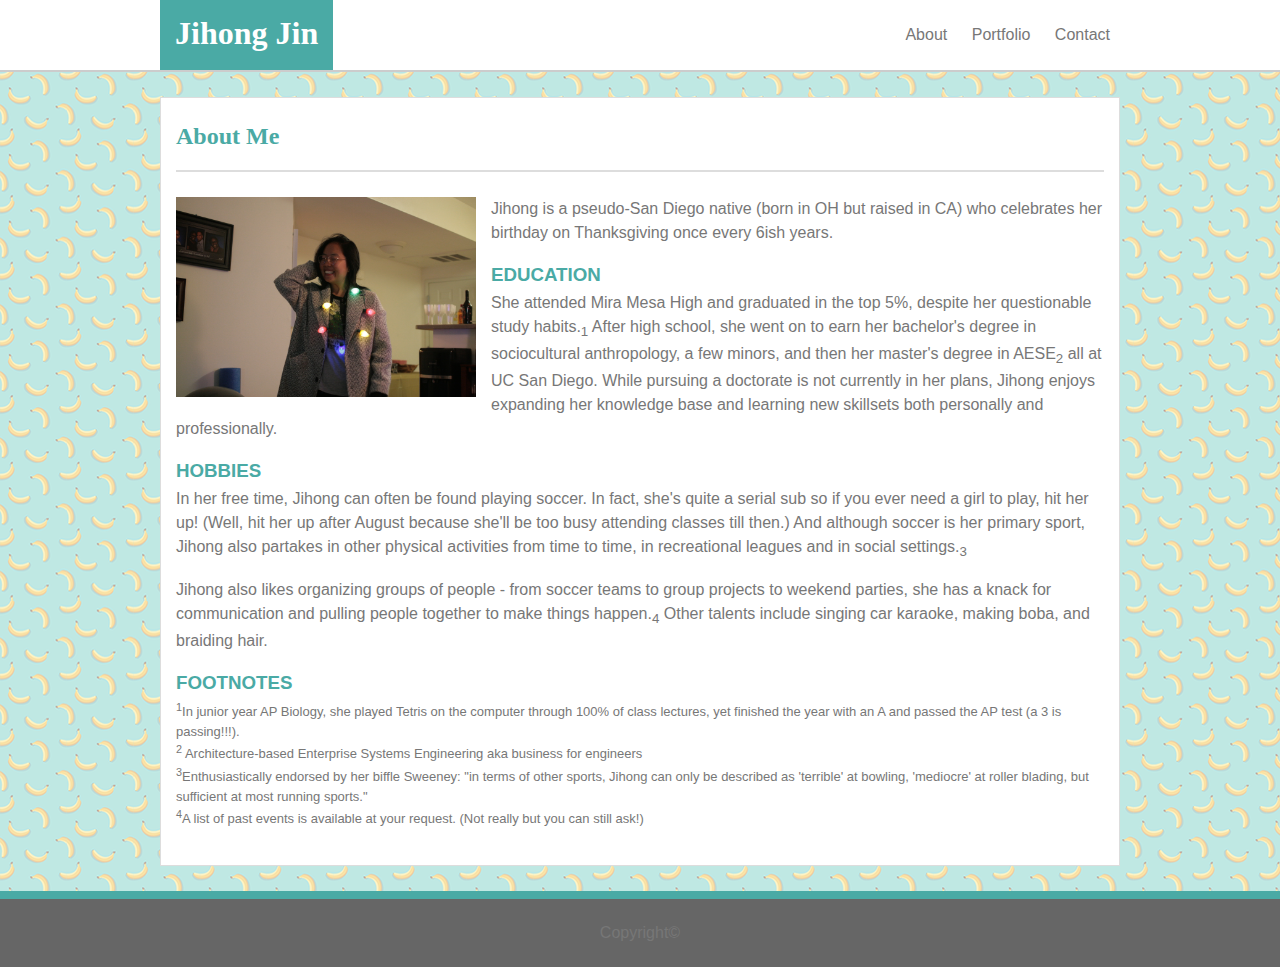
==== index.html @ 28afd3bb "3/7/19 copied 3-Responsive-Portfolio files" ====
<!DOCTYPE html>
<html lang="en">
    <head>
        <meta charset="UTF-8">
        <meta name="viewport" content="width=device-width, initial-scale=1.0">
        <title></title>
        <!--link rel="stylesheet" type="text/css" href="assets/css/reset.css"-->
        <link rel="stylesheet" type="text/css" href="assets/css/style.css">
    </head>
   
    <body>
        <header>
            <nav>
				<span id="jihongName" class="headingText">
	                <h1>Jihong Jin</h1>
				</span>
				<div  id="jihongLinks" class="otherText linkFlex">
					<ul>
						<li>
							<a href="./index.html">About</a>
						</li>
						<li>
							<a href="./portfolio.html">Portfolio</a>
						</li>
						<li>
							<a href="./contact.html">Contact</a>
						</li>
					</ul>
				</div>
            </nav>
        </header>
        
        <div class="mainContent">
			<div class="wrapper"> <!--div class="row"-->
				<div class="headingText" style="border-bottom: 2px solid #dddddd;"> <!--div class="col-md-12"-->
					<h2>About Me</h2>
				</div>
            </div>
			<div>
				<div class="clearfix otherText">
					<img id="jihongImg" src="./assets/images/IMG_9025.JPG" alt="candid of Jihong"> <!--class="img-fluid rounded"-->
					<p>Jihong is a pseudo-San Diego native (born in OH but raised in CA) who celebrates her birthday on Thanksgiving once every 6ish years.</p>
					<h3>EDUCATION</h3>
					<p>She attended Mira Mesa High and graduated in the top 5%, despite her questionable study habits.<sub>1</sub> After high school, she went on to earn her bachelor's degree in sociocultural anthropology, a few minors, and then her master's degree in AESE<sub>2</sub> all at UC San Diego. While pursuing a doctorate is not currently in her plans, Jihong enjoys expanding her knowledge base and learning new skillsets both personally and professionally.</p>
					<h3>HOBBIES</h3>
					<p>In her free time, Jihong can often be found playing soccer. In fact, she's quite a serial sub so if you ever need a girl to play, hit her up! (Well, hit her up after August because she'll be too busy attending classes till then.) And although soccer is her primary sport, Jihong also partakes in other physical activities from time to time, in recreational leagues and in social settings.<sub>3</sub></p>
					<p>Jihong also likes organizing groups of people - from soccer teams to group projects to weekend parties, she has a knack for communication and pulling people together to make things happen.<sub>4</sub> Other talents include singing car karaoke, making boba, and braiding hair.</p>
					<h3>FOOTNOTES</h3>
					<p class="smFont">
						<sup>1</sup>In junior year AP Biology, she played Tetris on the computer through 100% of class lectures, yet finished the year with an A and passed the AP test (a 3 is passing!!!).<br>
						<sup>2</sup> Architecture-based Enterprise Systems Engineering aka business for engineers<br>
						<sup>3</sup>Enthusiastically endorsed by her biffle Sweeney: "in terms of other sports, Jihong can only be described as 'terrible' at bowling, 'mediocre' at roller blading, but sufficient at most running sports."<br>
						<sup>4</sup>A list of past events is available at your request. (Not really but you can still ask!)<br>
						<sup></sup><br>
					</p>
				</div>
			</div>
        </div>

        <footer class="otherText">Copyright&copy;</footer>
    </body>
</html>


<!--
1. Colors:
   * Teal color (used for headings and backgrounds): `#4aaaa5`
-->
---- assets/css/style.css ----
body {
    background-image: url("../images/bananas.png");
    min-height: 100vh;
	min-width: 100vw;
    margin: 0;
	display: flex;
    flex-direction: column;
    /*border: 5px solid red;*/
}

.wrapper {
    margin: 25px 0;
}

header {
	width: 100%;
    background-color: #ffffff;
    border-bottom: 2px solid #cccccc;
    margin-bottom: 25px;
	display: flex;
	justify-content: center;
	align-items: stretch;
}

 nav {
    box-sizing: border-box;
	width: 960px;
	display: flex;
    justify-content: space-between;
}

#jihongName {
    color: white;
    background-color: #4aaaa5;
}

.linkFlex {
	display: flex;
	align-items: center;
}

li{
    display: inline-block;
    padding: 10px;
}

a {
    color: #777777;
    text-decoration: none;
}

.mainContent {
	width: 960px;
    box-sizing: border-box; /*includes padding and border in the total width and height*/
	margin-right: auto;
	margin-left: auto;
	padding-right: 15px;
	padding-left: 15px;
    background-color: #ffffff;
    border: 0.5px solid #dddddd;
	flex: 1 0 auto;
}

img {
    width: 300px;
    height: auto;
}

#jihongImg {
    float: left;
	padding-right: 15px;
}

h1 {
    padding: 15px;
    margin: 0 auto;
	font-size: 32px;
}

h2, h3 {
    color: #4aaaa5;
}

h3 {
    margin-bottom: 5px;
}

p {
    margin-top: 0;
    line-height: 1.5;
}

.imgFlex {
    display: flex;
    flex-flow: row wrap;
    justify-content: flex-start;
}

.imgBox {
    margin: 0 20px;
}

.imgCaption {
    background-color: #4aaaa5;
    color: white;
    width: 300px;
    margin: 0 auto;
    padding: 10px 0;
    text-align: center;
    position: relative;
    bottom: 60px;
    z-index: 5;
}

input, textarea {
    width: 100%;
    box-sizing: border-box;
    padding: 10px 15px;
    margin: 5px 0 15px 0;
    border: 0.5px solid #dddddd;
	line-height: 1.5;
}

button {
    background-color: #4aaaa5;
    color: white;
    font-family: 'Arial', 'Helvetica Neue', Helvetica, sans-serif;
    border: none;
    padding: 10px 25px;
    margin: 20px 0;
    text-align: center;
    font-size: 16px;
}

footer {
	/*width: 100%;*/
    background-color: #666666;
    border-top: 8px solid #4aaaa5;
    margin-top: 25px;
    padding: 25px;
    text-align: center;
	flex-shrink: 0;
}

.headingText {
    font-family: 'Georgia', Times, 'Times New Roman', serif;
}

.otherText {
    color: #777777;
    font-family: 'Arial', 'Helvetica Neue', Helvetica, sans-serif;
}

.smFont {
    font-size: small;
}

.clearfix::after {
    content: "";
    clear: both;
    display: table;
}


/*
need to fix header width/alignment in all media queries... 
*/
@media (max-width: 980px) { /*desktop*/

	.mainContent {
		width: 70%;
		margin-right: auto;
		margin-left: 15px;
	}

}

@media (max-width: 768px) { /*tablet*/

	.mainContent {
        width: 95%;
		margin: auto;
		/*margin-left: 15px;*/
	}

}

@media (max-width: 640px) { /*phone in landscape*/

    header{
		position: static;
	}
  
	nav {
		display: flex;
		flex-direction: column;
	}

	#jihongName, ul {
        text-align: center;
        padding: 0;
        width: 100%;
    }
    
    #jihongLinks {
        height: 50px;
    }

	img, .imgCaption {
	    width: 100%;
	}
  
}
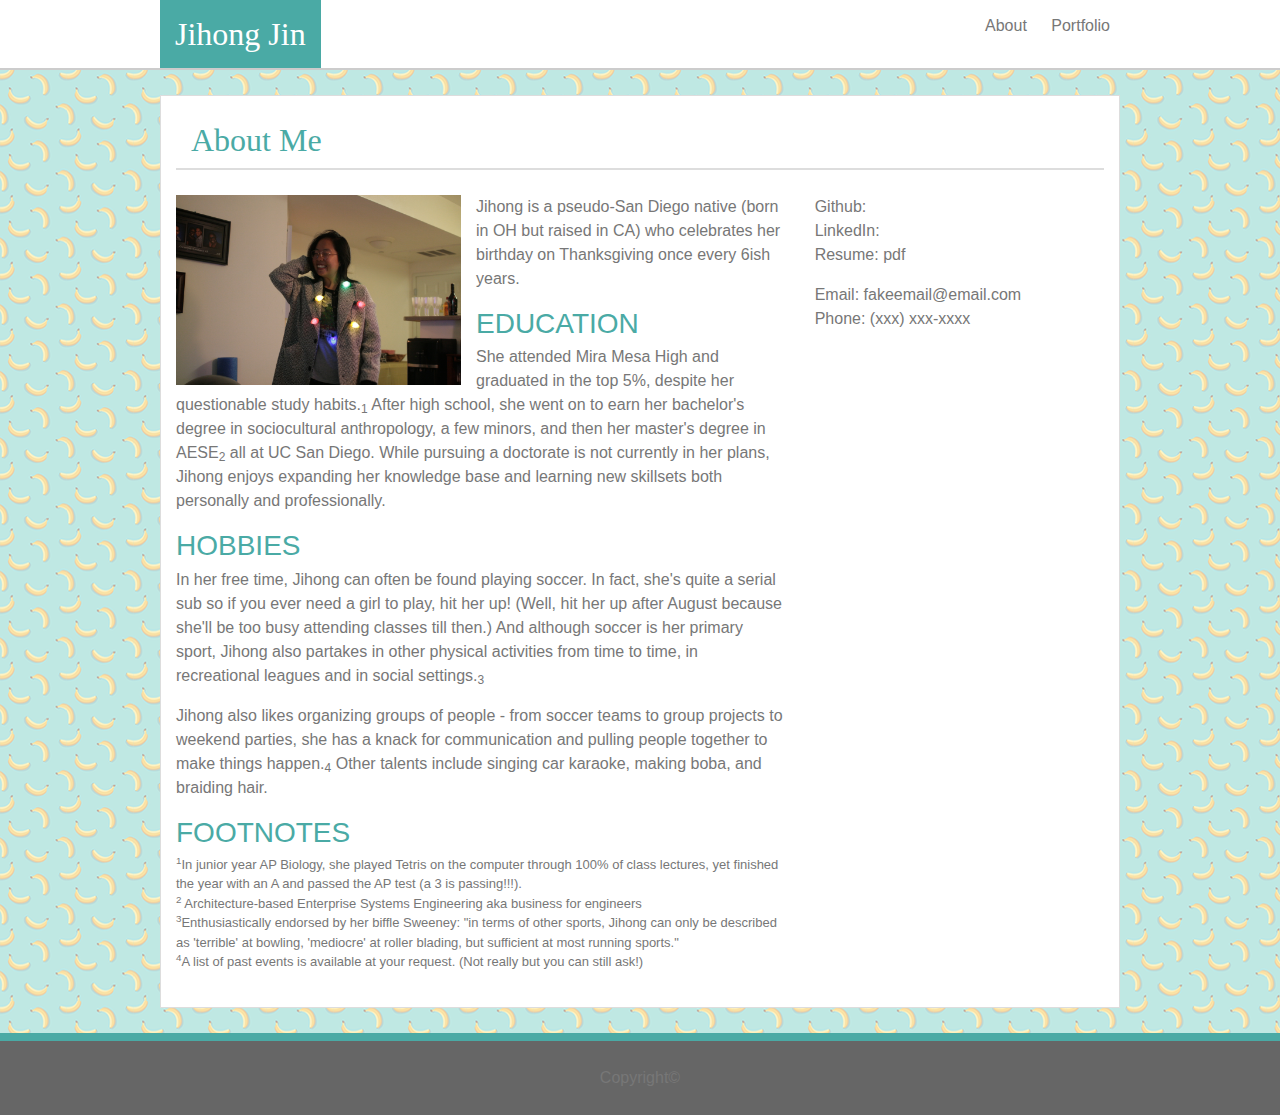
==== commit 45186b40: "commented out contact link" ====
--- a/index.html
+++ b/index.html
@@ -1,68 +1,96 @@
 <!DOCTYPE html>
 <html lang="en">
-    <head>
-        <meta charset="UTF-8">
-        <meta name="viewport" content="width=device-width, initial-scale=1.0">
-        <title></title>
-        <!--link rel="stylesheet" type="text/css" href="assets/css/reset.css"-->
-        <link rel="stylesheet" type="text/css" href="assets/css/style.css">
-    </head>
-   
-    <body>
-        <header>
-            <nav>
-				<span id="jihongName" class="headingText">
-	                <h1>Jihong Jin</h1>
-				</span>
-				<div  id="jihongLinks" class="otherText linkFlex">
-					<ul>
-						<li>
-							<a href="./index.html">About</a>
-						</li>
-						<li>
-							<a href="./portfolio.html">Portfolio</a>
-						</li>
-						<li>
+
+<head>
+	<meta charset="UTF-8">
+	<meta name="viewport" content="width=device-width, initial-scale=1.0">
+	<title></title>
+	<!--link rel="stylesheet" type="text/css" href="assets/css/reset.css"-->
+	<link rel="stylesheet" href="https://stackpath.bootstrapcdn.com/bootstrap/4.3.1/css/bootstrap.min.css"
+		integrity="sha384-ggOyR0iXCbMQv3Xipma34MD+dH/1fQ784/j6cY/iJTQUOhcWr7x9JvoRxT2MZw1T" crossorigin="anonymous">
+	<link rel="stylesheet" type="text/css" href="assets/css/style.css">
+</head>
+
+<body>
+	<header>
+		<nav>
+			<span id="jihongName" class="headingText">
+				<h1>Jihong Jin</h1>
+			</span>
+			<div id="jihongLinks" class="otherText linkFlex">
+				<ul>
+					<li>
+						<a href="./index.html">About</a>
+					</li>
+					<li>
+						<a href="./portfolio.html">Portfolio</a>
+					</li>
+					<!-- <li>
 							<a href="./contact.html">Contact</a>
-						</li>
-					</ul>
-				</div>
-            </nav>
-        </header>
-        
-        <div class="mainContent">
-			<div class="wrapper"> <!--div class="row"-->
-				<div class="headingText" style="border-bottom: 2px solid #dddddd;"> <!--div class="col-md-12"-->
-					<h2>About Me</h2>
-				</div>
-            </div>
-			<div>
-				<div class="clearfix otherText">
-					<img id="jihongImg" src="./assets/images/IMG_9025.JPG" alt="candid of Jihong"> <!--class="img-fluid rounded"-->
-					<p>Jihong is a pseudo-San Diego native (born in OH but raised in CA) who celebrates her birthday on Thanksgiving once every 6ish years.</p>
-					<h3>EDUCATION</h3>
-					<p>She attended Mira Mesa High and graduated in the top 5%, despite her questionable study habits.<sub>1</sub> After high school, she went on to earn her bachelor's degree in sociocultural anthropology, a few minors, and then her master's degree in AESE<sub>2</sub> all at UC San Diego. While pursuing a doctorate is not currently in her plans, Jihong enjoys expanding her knowledge base and learning new skillsets both personally and professionally.</p>
-					<h3>HOBBIES</h3>
-					<p>In her free time, Jihong can often be found playing soccer. In fact, she's quite a serial sub so if you ever need a girl to play, hit her up! (Well, hit her up after August because she'll be too busy attending classes till then.) And although soccer is her primary sport, Jihong also partakes in other physical activities from time to time, in recreational leagues and in social settings.<sub>3</sub></p>
-					<p>Jihong also likes organizing groups of people - from soccer teams to group projects to weekend parties, she has a knack for communication and pulling people together to make things happen.<sub>4</sub> Other talents include singing car karaoke, making boba, and braiding hair.</p>
-					<h3>FOOTNOTES</h3>
-					<p class="smFont">
-						<sup>1</sup>In junior year AP Biology, she played Tetris on the computer through 100% of class lectures, yet finished the year with an A and passed the AP test (a 3 is passing!!!).<br>
-						<sup>2</sup> Architecture-based Enterprise Systems Engineering aka business for engineers<br>
-						<sup>3</sup>Enthusiastically endorsed by her biffle Sweeney: "in terms of other sports, Jihong can only be described as 'terrible' at bowling, 'mediocre' at roller blading, but sufficient at most running sports."<br>
-						<sup>4</sup>A list of past events is available at your request. (Not really but you can still ask!)<br>
-						<sup></sup><br>
-					</p>
-				</div>
+						</li> -->
+				</ul>
 			</div>
-        </div>
+		</nav>
+	</header>
 
-        <footer class="otherText">Copyright&copy;</footer>
-    </body>
-</html>
+	<div class="mainContent">
+		<!-- <div class="wrapper"> -->
+		<div class="row wrapper">
+			<div class="col-md-12 headingText" style="border-bottom: 2px solid #dddddd;">
+				<!--div class=""-->
+				<h2>About Me</h2>
+			</div>
+		</div>
+		<div class="row">
+			<!-- <div class="clearfix"> -->
+			<div class="col-md-8 otherText">
+				<img id="jihongImg" src="./assets/images/IMG_9025.JPG" alt="candid of Jihong">
+				<p>Jihong is a pseudo-San Diego native (born in OH but raised in CA) who celebrates her birthday on
+					Thanksgiving once every 6ish years.</p>
+				<h3>EDUCATION</h3>
+				<p>She attended Mira Mesa High and graduated in the top 5%, despite her questionable study
+					habits.<sub>1</sub> After high school, she went on to earn her bachelor's degree in sociocultural
+					anthropology, a few minors, and then her master's degree in AESE<sub>2</sub> all at UC San Diego.
+					While pursuing a doctorate is not currently in her plans, Jihong enjoys expanding her knowledge base
+					and learning new skillsets both personally and professionally.</p>
+				<h3>HOBBIES</h3>
+				<p>In her free time, Jihong can often be found playing soccer. In fact, she's quite a serial sub so if
+					you ever need a girl to play, hit her up! (Well, hit her up after August because she'll be too busy
+					attending classes till then.) And although soccer is her primary sport, Jihong also partakes in
+					other physical activities from time to time, in recreational leagues and in social
+					settings.<sub>3</sub></p>
+				<p>Jihong also likes organizing groups of people - from soccer teams to group projects to weekend
+					parties, she has a knack for communication and pulling people together to make things
+					happen.<sub>4</sub> Other talents include singing car karaoke, making boba, and braiding hair.</p>
+				<h3>FOOTNOTES</h3>
+				<p class="smFont">
+					<sup>1</sup>In junior year AP Biology, she played Tetris on the computer through 100% of class
+					lectures, yet finished the year with an A and passed the AP test (a 3 is passing!!!).<br>
+					<sup>2</sup> Architecture-based Enterprise Systems Engineering aka business for engineers<br>
+					<sup>3</sup>Enthusiastically endorsed by her biffle Sweeney: "in terms of other sports, Jihong can
+					only be described as 'terrible' at bowling, 'mediocre' at roller blading, but sufficient at most
+					running sports."<br>
+					<sup>4</sup>A list of past events is available at your request. (Not really but you can still
+					ask!)<br>
+					<sup></sup><br>
+				</p>
+			</div>
+			<div class="col-md-4 otherText">
+				<p>
+					Github: <a href=""></a><br>
+					LinkedIn: <a href=""></a><br>
+					Resume: <a href="">pdf</a><br>
+					<!-- <a href=""> - click to play!</a><br> -->
+				</p>
+				<p>
+					Email: <a href="">fakeemail@email.com</a><br>
+					Phone: (xxx) xxx-xxxx<br>
+				</p>
+			</div>
+		</div>
+	</div>
 
+	<footer class="otherText">Copyright&copy;</footer>
+</body>
 
-<!--
-1. Colors:
-   * Teal color (used for headings and backgrounds): `#4aaaa5`
--->+</html>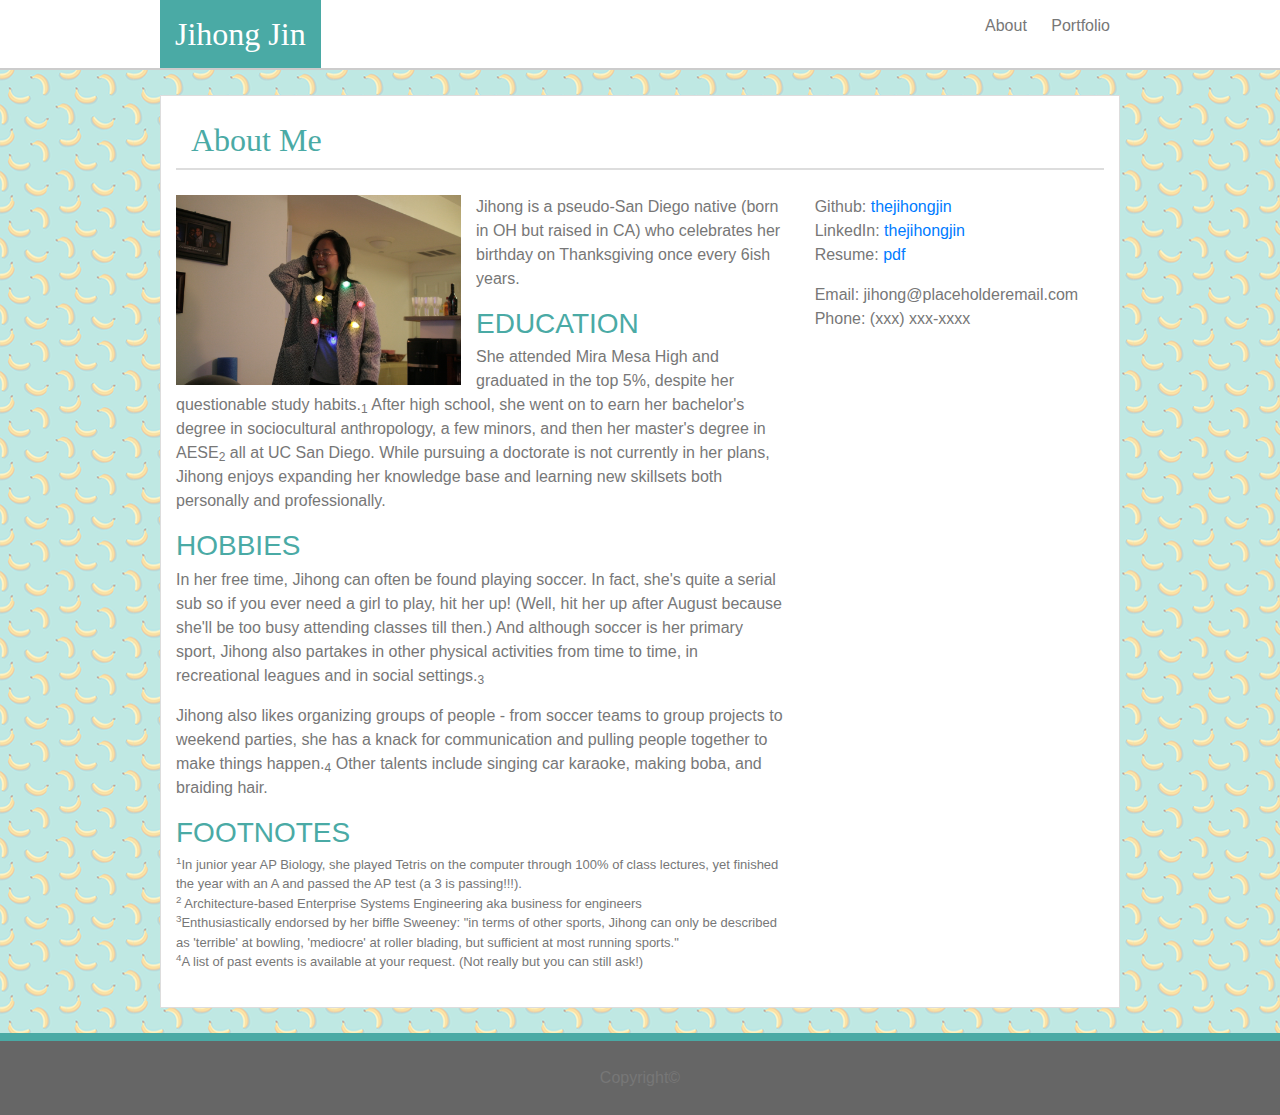
==== commit f19af2e3: "added resume pdf, added links to github code" ====
--- a/index.html
+++ b/index.html
@@ -77,13 +77,12 @@
 			</div>
 			<div class="col-md-4 otherText">
 				<p>
-					Github: <a href=""></a><br>
-					LinkedIn: <a href=""></a><br>
-					Resume: <a href="">pdf</a><br>
-					<!-- <a href=""> - click to play!</a><br> -->
+					Github: <a href="https://github.com/thejihongjin">thejihongjin</a><br>
+					LinkedIn: <a href="https://www.linkedin.com/in/thejihongjin/">thejihongjin</a><br>
+					Resume: <a href="./assets/jihong-resume.pdf" target="_blank">pdf</a><br>
 				</p>
 				<p>
-					Email: <a href="">fakeemail@email.com</a><br>
+					Email: <!-- <a href=""> -->jihong@placeholderemail.com<!-- </a> --><br>
 					Phone: (xxx) xxx-xxxx<br>
 				</p>
 			</div>
--- a/assets/css/style.css
+++ b/assets/css/style.css
@@ -44,7 +44,7 @@
     padding: 10px;
 }
 
-a {
+li a {
     color: #777777;
     text-decoration: none;
 }
@@ -90,6 +90,11 @@
     line-height: 1.5;
 }
 
+p a {
+    /* color: #777777;
+    text-decoration: none; */
+}
+
 .imgFlex {
     display: flex;
     flex-flow: row wrap;
